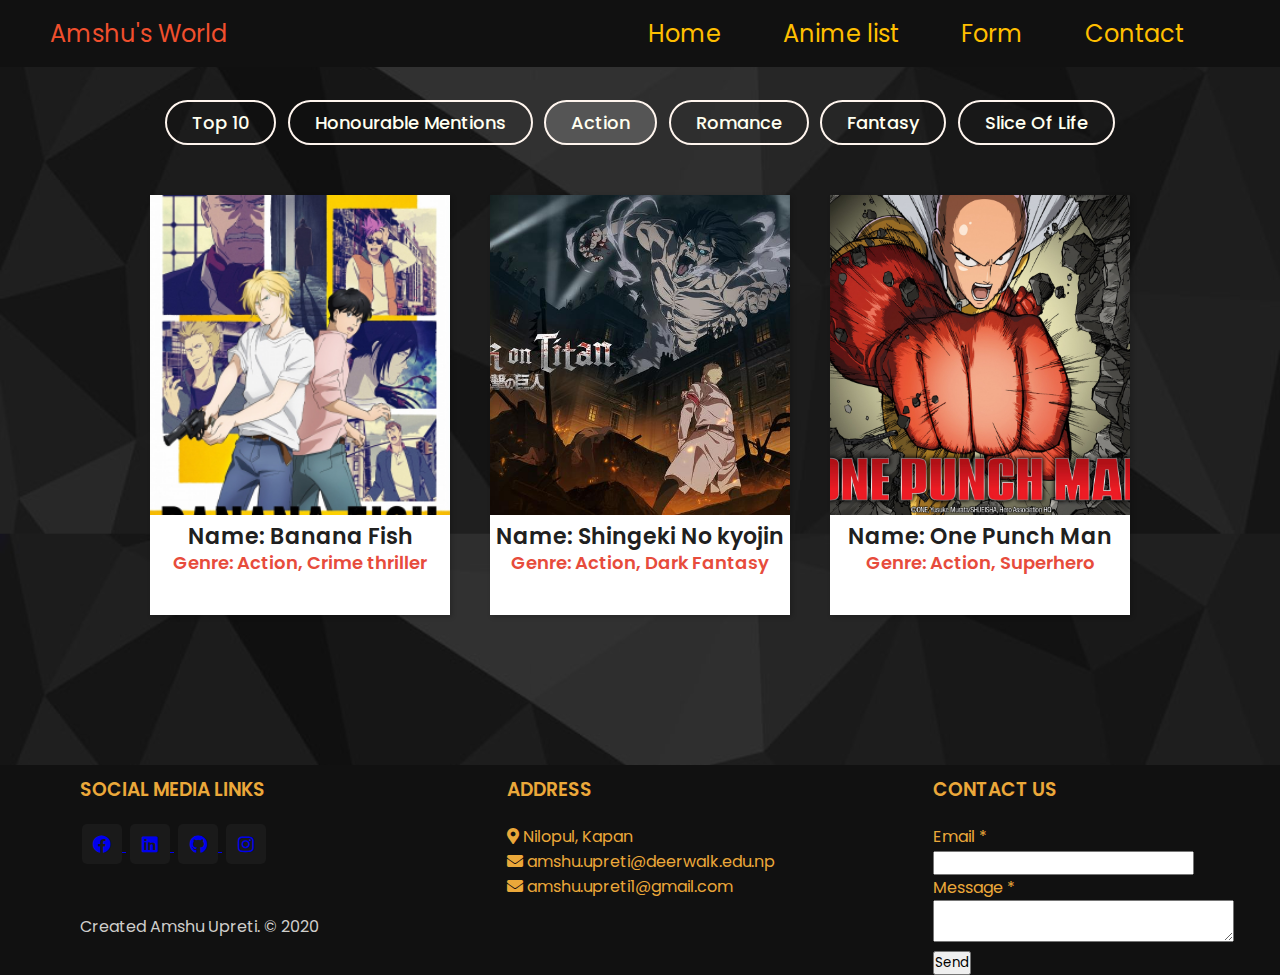
==== action.html @ cb9365bd "hi" ====
<!DOCTYPE html>
<html lang="en" dir="ltr">
   <head>
      <meta charset="utf-8">
      <title>My anime List</title>
      <link rel="stylesheet" href="./css/amshu.css">
      <meta name="viewport" content="width=device-width, initial-scale=1.0">
      <link rel="stylesheet" href="https://use.fontawesome.com/releases/v5.2.0/css/all.css" integrity="sha384-hWVjflwFxL6sNzntih27bfxkr27PmbbK/iSvJ+a4+0owXq79v+lsFkW54bOGbiDQ"
    crossorigin="anonymous">
    <link rel="stylesheet" href="https://cdnjs.cloudflare.com/ajax/libs/font-awesome/5.15.3/css/all.min.css"/>
    <script src="myscript.js" defer></script>
    <script src="formjs.js" defer></script>
   </head>
   <body background="image1.jpg" style="background-size: cover;">
    <nav class="navbar">
        <div class="Amshu">Amshu's World</div>
        <a href="#" class="toggle-button">
          <span class="bar"></span>
          <span class="bar"></span>
          <span class="bar"></span>
        </a>
        <div class="navbar-links">
          <ul>
            <li><a href="index.html">Home</a></li>
            <li><a href="anime.html">Anime list</a></li>
            <li><a href="form.html">Form</a></li>
            <li><a href="#contacts">Contact</a></li>
          </ul>
        </div>
    </nav>
    <div class="wrapper">
      <!-- filter Items -->
      <nav>
        <div class="items">
          <a href ="anime.html"  >Top 10</a>
          <a href="mentions.html">Honourable Mentions</a>
          <a class="current" href="action.html">Action</a>
          <a href ="filter.html"  >Romance</a>
          <a href ="fantasy.html"  >Fantasy</a>
          <a href ="slice.html"  >Slice Of Life</a>
        </div>
      </nav>
      <div class="gallery">
         <div class="container1">
         <div class="card">
            <div class="img">
                <img src="banana fish.jpg">
             </div>
             <div class="top-text">
                <div class="name">
                   Name: Banana Fish
                </div>
                <p>
                   Genre: Action, Crime thriller
                </p>
             </div>
             <div class="bottom-text">
                <div class="text">
                   <b>Alternative Name:</b> Banana Fish<br>
                   <b>Episodes:</b> 24<br>
                   <b>Status:</b>Completed

               </div>
            </div>
         </div>
         <div class="card">
            <div class="img">
                <img src="AOT.jpg">
             </div>
             <div class="top-text">
                <div class="name">
                   Name: Shingeki No kyojin
                </div>
                <p>
                   Genre: Action, Dark Fantasy
                </p>
             </div>
             <div class="bottom-text">
                <div class="text">
                   <b>Alternative Name:</b> Attack On Titan<br>
                   <b>Episodes:</b> 75<br>
                   <b>Status:</b> Completed
               </div>
            </div>
         </div>
         <div class="card">
            <div class="img">
                <img src="one punch man.jpg">
             </div>
             <div class="top-text">
                <div class="name">
                   Name: One Punch Man
                </div>
                <p>
                   Genre: Action, Superhero
                </p>
             </div>
          
             <div class="bottom-text">
                <div class="text">
                   <b>Alternative Name:</b> One Punch Man<br>
                   <b>Episodes:</b> 24<br>
                   <b>Status:</b> Completed
               </div>
            </div>
         </div>
         </div>
         
   </div>
    </div>   
   </body>
   <footer>
      <div class="main-content" id="contacts">
        <div class="left box">
          <h3>Social Media Links<br></h3>
            <div class="social">
              <a href="https://www.facebook.com/amshu.upreti">
                <i class="fab fa-facebook fa-2x"></i>
              </a>
              <a href="https://www.linkedin.com/in/amshu-upreti-7a95171a9">
                <i class="fab fa-linkedin fa-2x"></i>
              </a>
              <a href="https://github.com/amshere">
                <i class="fab fa-github fa-2x"></i>
              </a>
              <a href="https://www.instagram.com/amupreti/">
                <i class="fab fa-instagram fa-2x"></i>
              </a>
            </div><br><br>
            <p>Created Amshu Upreti. © 2020</p>
        </div>
        <div class="center box">
          <h3>Address</h3>
          <div class="content">
            <div class="place">
              <span class="fas fa-map-marker-alt"></span>
              <span class="text">Nilopul, Kapan</span>
            </div>
            <div class="email">
              <span class="fas fa-envelope"></span>
              <span class="text">amshu.upreti@deerwalk.edu.np</span>
            </div>
            <div class="email">
              <span class="fas fa-envelope"></span>
              <span class="text">amshu.upreti1@gmail.com</span>
            </div>
        </div>
        </div>

        <div class="right box">
          <h3>Contact us</h3>
          <div class="content">
            <form action="#">
              <div class="email">
                <div class="text">Email *</div>
                <input type="email" required>
              </div>
              <div class="msg">
                <div class="text">Message *</div>
                <textarea rows="2" cols="25" required></textarea>
              </div>
              <div class="btn">
                <button type="submit">Send</button>
              </div>
            </form>
          </div>
        </div>
      </div>
    </footer>
</html>
---- css/amshu.css ----
@import url('https://fonts.googleapis.com/css?family=Poppins:400,500,600,700&display=swap');
*{
  margin: 0;
  padding: 0;
  box-sizing: border-box;
  font-family: 'Poppins', sans-serif;
}
body{
  height: 100%;
  width:100%;
  position: absolute;
  display: grid;
  place-items: center;
  text-align: center;
}
.navbar {
    width:100%;
    display: flex;
    position: fixed;
    top:0;
    z-index:100;
    justify-content: space-between;
    align-items: center;
    background-color:#111;
    color: white;
    
}

.Amshu {
    font-size: 1.5rem;
    margin: .5rem;
    margin-left: 50px;
    color:#f04f2d;
}

.navbar-links {
    height: 100%;
}

.navbar-links ul {
    display: flex;
    margin: 0;
    padding-right:50px;
}

.navbar-links li {
    list-style: none;
    padding-right: 30px;
    font-size: x-large;
}

.navbar-links li a {
    display: block;
    text-decoration: none;
    color:#ffbf00 ;
    padding: 1rem;
}

.navbar-links li:hover {
    background-color: #555;
}

.toggle-button {
    position: absolute;
    top: .75rem;
    right: 1rem;
    display: none;
    flex-direction: column;
    justify-content: space-between;
    width: 30px;
    height: 21px;
}

.toggle-button .bar {
    height: 3px;
    width: 100%;
    margin-right: 20px;
    background-color: white;
    border-radius: 10px;
}


@media (max-width: 800px) {
    .navbar {
        width:109%;
        flex-direction: column;
        align-items: flex-start;
    }

    .toggle-button {
        margin-right: 20px;
        display: flex;
    }

    .navbar-links {
        display: none;
        width: 100%;
    }

    .navbar-links ul {
        width: 100%;
        flex-direction: column;
    }

    .navbar-links ul li {
        text-align: center;
    }

    .navbar-links ul li a {
        padding: .5rem 1rem;
    }

    .navbar-links.active {
        display: flex;
    }
}

/* Genre menu*/

.wrapper{
    margin: 100px auto;
    max-width: 1100px;
  }
  .wrapper nav{
    display: flex;
    justify-content: center;
  }
  .wrapper .items{
    display: flex;
    max-width: 950px;
    width: 100%;
    justify-content: space-between;
  }
  .items a{
      text-decoration: none;
    padding: 7px 25px;
    font-size: 18px;
    font-weight: 500;
    cursor: pointer;
    color: #FFFFF0;
    border-radius: 50px;
    border: 2px solid #FFF5EE;
    transition: all 0.3s ease;
  }
  .current{
    background:#555;  
  }
  .items a:hover{
    background:#555;
  }

  @media (max-width: 700px) {
    .wrapper nav .items{
      max-width: 600px;
    }
    nav .items span{
      padding: 7px 15px;
    }
  }
  @media (max-width: 600px) {
    .wrapper{
      margin: 30px auto;
    }
    .wrapper nav .items{
      flex-wrap: wrap;
      justify-content: center;
    }
    nav .items span{
      margin: 5px;
    }
  } 


.container1{
    width:100%;
  padding: 0 40px;
  padding-top: 50px;
  padding-bottom: 50px;
  display: flex;
  align-items: center;
  justify-content: space-between;
}
.container2{
    width:100%;
    padding: 0 40px;
    padding-bottom: 50px;
    display: flex;
    align-items: center;
    justify-content: space-between;
}
.container3{
    padding: 0 40px;
    padding-bottom: 50px;
    display: flex;
    align-items: center;
    justify-content: space-between;
}
.container4{
    padding: 0 40px;
    padding-bottom: 50px;
    display: flex;
    align-items: center;

   
}
.container4 .card{
    height: 420px;
  width: 305px;
  margin-left: 50px;
  margin: 0 20px;
  background: white;
  transition: 0.4s;
  box-shadow: 2px 2px 5px rgba(0,0,0,0.2);

}

.card{
  height: 420px;
  width: 400px;
  margin: 0 20px;
  background: white;
  transition: 0.4s;
  box-shadow: 2px 2px 5px rgba(0,0,0,0.2);
}
.card:hover{
  height: 470px;
  box-shadow: 5px 5px 10px rgba(0,0,0,0.2);
}
.card .img{
  height: 320px;
  width: 100%;
}
.card .img img{
  height: 100%;
  width: 100%;
  object-fit: cover;
}
.card .top-text{
  padding: 5px;
}
.card .top-text .name{
  font-size: 22px;
  font-weight: 600;
  color: #202020;
}
.card .top-text p{
  font-size: 18px;
  font-weight: 600;
  color: #e74c3c;
  line-height: 20px;
}
.card .bottom-text{
  padding: 0 20px 10px 20px;
  margin-top: 5px;
  background: white;
  opacity: 0;
  visibility: hidden;
  transition: 0.1s;
}
.card:hover .bottom-text{
  opacity: 1;
  visibility: visible;
}
.card .bottom-text .text{
  text-align: justify;
  
}
.card .bottom-text .btn{
  margin: 10px 0;
  text-align: left;
}
.card .bottom-text .btn a{
  text-decoration: none;
  background: #e74c3c;
  color: #f2f2f2;
  padding: 5px 8px;
  border-radius: 3px;
  display: inline-flex;
  transition: 0.2s;
}
.card .bottom-text .btn a:hover{
  transform: scale(0.9);
}
@media screen and (max-width: 850px) {
  .container1{
    flex-wrap: wrap;
    flex-direction: column;
  }
  .container2{
    flex-wrap: wrap;
    flex-direction: column;
  }
  .container3{
    flex-wrap: wrap;
    flex-direction: column;
  }
  .card{
    max-width: 700px;
    margin: 20px 0;
  }
}


********
.maincontainer{
    display: flex;
    justify-content: center;
    align-items: center;
}
@media (min-width: 600px){
    .container{
    position: relative;
    width: 1100px;
    display: flex;
    justify-content: center;
    align-items: center;
    flex-wrap: wrap;
    padding-top:50px;
    margin-left: 100px;
}

.container .mycard{
    position: relative;
    max-width:300px;
    height:300px;
    background: white;
    margin: 30px 30px;
    padding: 20px 15px;
    padding-right: 30px;
    display: flex;
    flex-direction: column;
    box-shadow: 0 3px 50px rgba(0,0,0,0.5);
    transition: 0.4s ease-in-out;
}
.container .mycard:hover{
    height: 300px;
}
.container .mycard .cimg{
    position: relative;
    width: 260px;
    height: 260px;
    
    top:-60px;
    left:20px;
    z-index: 1;
    box-shadow: 0 3px 50px rgba(0,0,0,0.5);
}
.container .mycard .cimg img{
    max-width: 100%;
    height:100%;
    border-radius: 6px;
}
.container .mycard .cdetail{
    position: relative;
    margin-top: -140px;
    padding:10px 15px;
    text-align: center;
    color:black;
    font-family: monospace;
    visibility:hidden;
    opacity: 0;
    transition: 0.4s ease-in-out;
}
.container .mycard:hover .cdetail
{
    visibility: visible;
    opacity: 1;
    margin-top: -50px;
}
}
footer{
    width: 100%;
    position:relative;
    bottom: 0px;
    background-color: #111;
    color:#eba83a;
    place-items:left;
  text-align: left;
    
}
.main-content{
    display :flex;
}
.main-content .box{
    flex-basis: 50%;
    padding-left:80px;
    padding-top:10px;
}
.box h3{
    font-weight: 600;
    font-size:1.125 rem;
    text-transform: uppercase;
}
.box .content{
    margin:20px 0 0 0;
}
.left p{
    color:rgb(207, 206, 203);
}
.left .social{
    margin:20px 0 0 0;

}
.left .social a{
    padding: 0 2px;
}
.social a i{
    height: 40px;
    width:40px;
    background: #1a1a1a;
    line-height: 40px;
    text-align:center;
    font-size:18px;
    border-radius: 5px;
    transition:0.3s;
}
.social a i:hover{
    background: #f12020;;
}
}
@media (max-width: 800px) {
    footer {
        flex-direction: column;
        align-items: flex-start;
    }
    .main-content{
        flex-direction: column;
    }
}
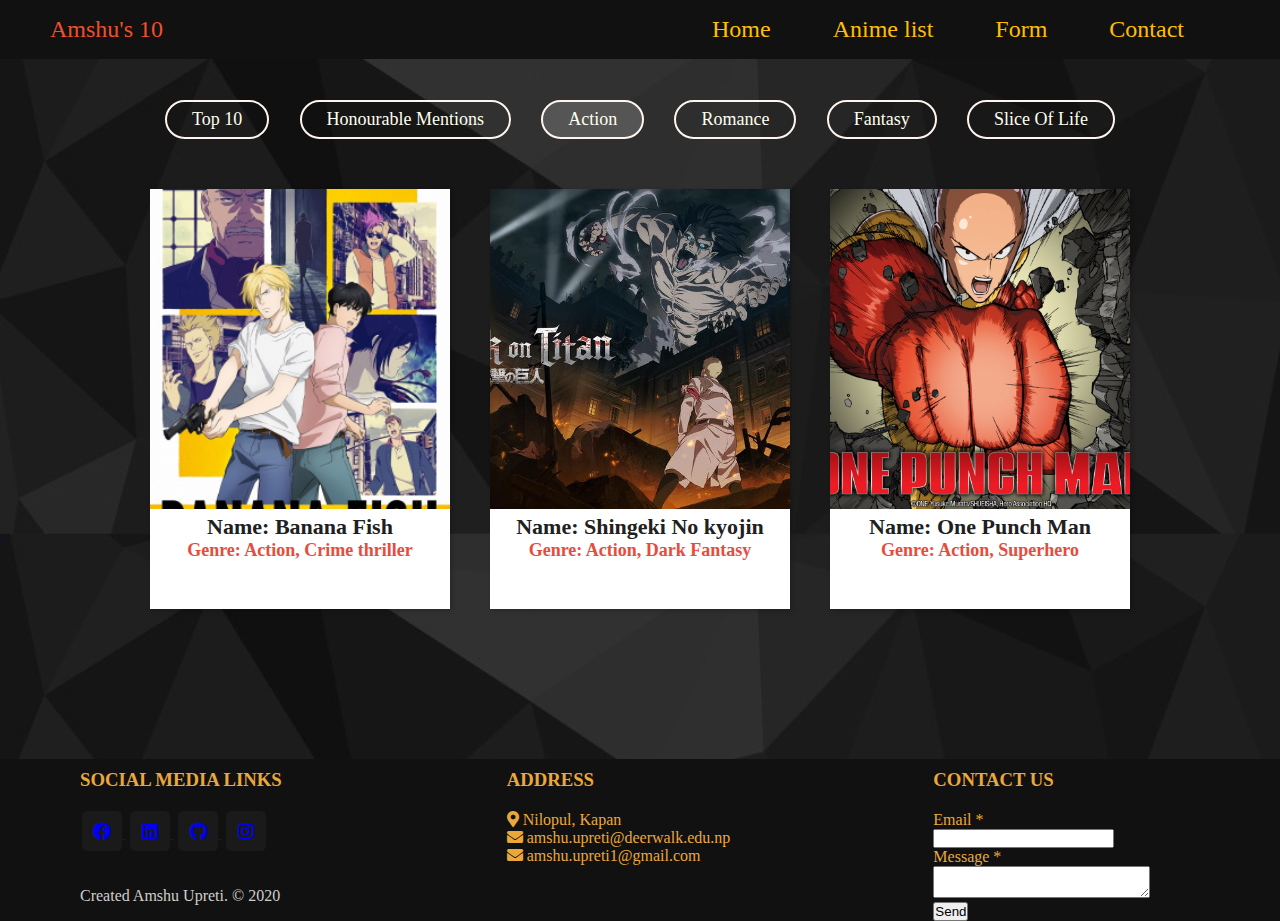
==== commit 586e75ca: "Update action.html" ====
--- a/action.html
+++ b/action.html
@@ -13,7 +13,7 @@
    </head>
    <body background="image1.jpg" style="background-size: cover;">
     <nav class="navbar">
-        <div class="Amshu">Amshu's World</div>
+        <div class="Amshu">Amshu's 10</div>
         <a href="#" class="toggle-button">
           <span class="bar"></span>
           <span class="bar"></span>
@@ -167,4 +167,4 @@
         </div>
       </div>
     </footer>
-</html>+</html>
--- a/css/amshu.css
+++ b/css/amshu.css
@@ -3,7 +3,7 @@
   margin: 0;
   padding: 0;
   box-sizing: border-box;
-  font-family: 'Poppins', sans-serif;
+  
 }
 body{
   height: 100%;
@@ -15,6 +15,7 @@
 }
 .navbar {
     width:100%;
+    font-family: 'Times New Roman', Times, serif;
     display: flex;
     position: fixed;
     top:0;
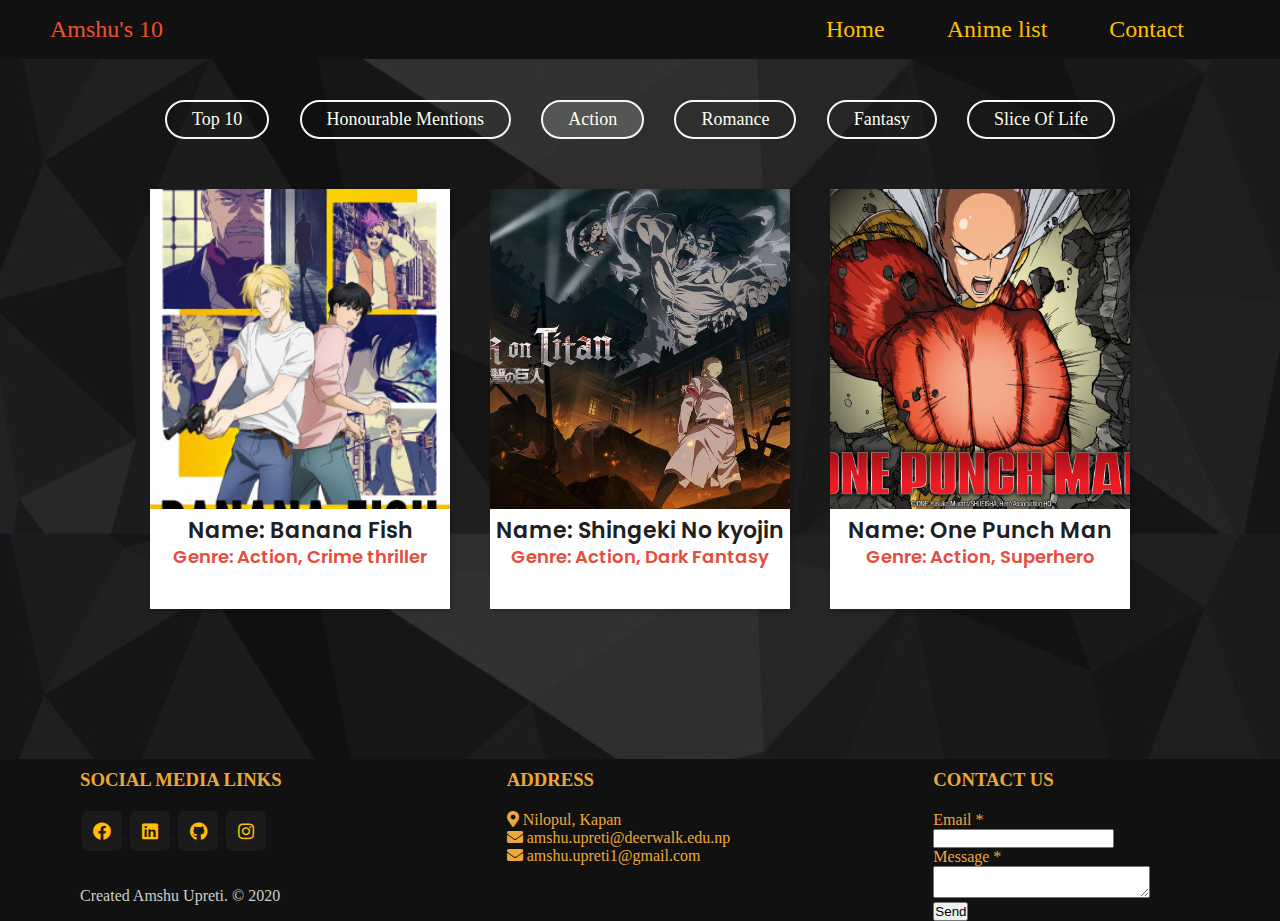
==== commit 02d6e8ce: "Update action.html" ====
--- a/action.html
+++ b/action.html
@@ -23,7 +23,6 @@
           <ul>
             <li><a href="index.html">Home</a></li>
             <li><a href="anime.html">Anime list</a></li>
-            <li><a href="form.html">Form</a></li>
             <li><a href="#contacts">Contact</a></li>
           </ul>
         </div>
--- a/css/amshu.css
+++ b/css/amshu.css
@@ -75,7 +75,6 @@
 .toggle-button .bar {
     height: 3px;
     width: 100%;
-    margin-right: 20px;
     background-color: white;
     border-radius: 10px;
 }
@@ -172,6 +171,9 @@
   } 
 
 
+.gallery{
+  font-family: 'Poppins', sans-serif;
+}
 .container1{
     width:100%;
   padding: 0 40px;
@@ -414,11 +416,12 @@
     font-size:18px;
     border-radius: 5px;
     transition:0.3s;
+  color:#ffbf00;
 }
 .social a i:hover{
-    background: #f12020;;
-}
-}
+    background: #555;
+}
+
 @media (max-width: 800px) {
     footer {
         flex-direction: column;
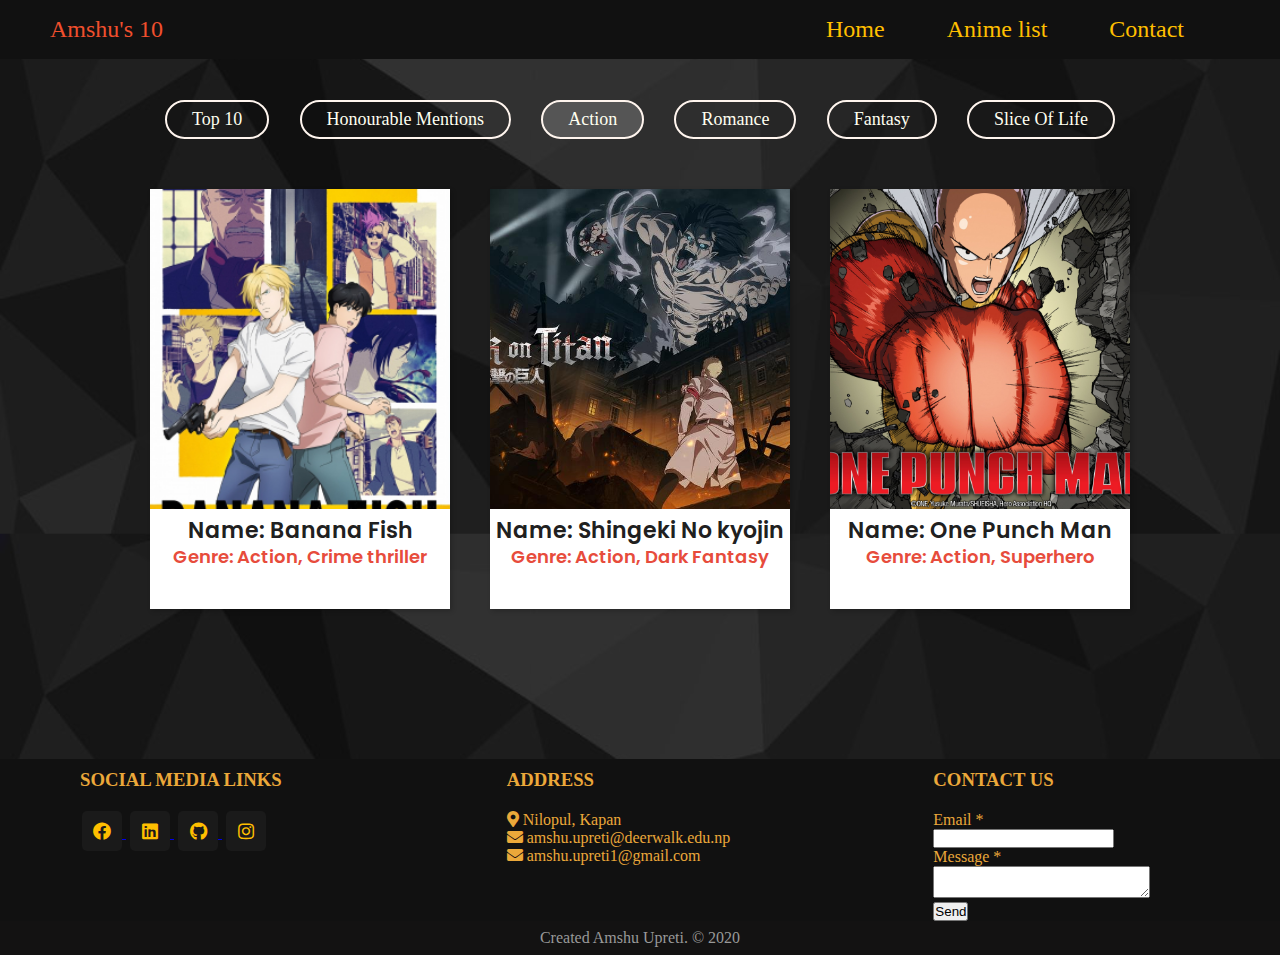
==== commit 49608d6d: "Update action.html" ====
--- a/action.html
+++ b/action.html
@@ -126,7 +126,7 @@
                 <i class="fab fa-instagram fa-2x"></i>
               </a>
             </div><br><br>
-            <p>Created Amshu Upreti. © 2020</p>
+            
         </div>
         <div class="center box">
           <h3>Address</h3>
@@ -166,4 +166,7 @@
         </div>
       </div>
     </footer>
+   <div class="copyright">
+      <p>Created Amshu Upreti. © 2020</p>
+    </div>
 </html>
--- a/css/amshu.css
+++ b/css/amshu.css
@@ -82,13 +82,13 @@
 
 @media (max-width: 800px) {
     .navbar {
-        width:109%;
+        
         flex-direction: column;
         align-items: flex-start;
     }
 
     .toggle-button {
-        margin-right: 20px;
+        
         display: flex;
     }
 
@@ -164,6 +164,7 @@
     .wrapper nav .items{
       flex-wrap: wrap;
       justify-content: center;
+      padding-top: 20px;
     }
     nav .items span{
       margin: 5px;
@@ -297,9 +298,80 @@
     flex-wrap: wrap;
     flex-direction: column;
   }
+  .container4{
+    flex-wrap: wrap;
+    flex-direction: column;
+  }
   .card{
     max-width: 700px;
     margin: 20px 0;
+    margin-left: 20px;
+    margin-right: 20px;
+  }
+  
+}
+
+@media screen and (max-width: 530px) {
+  
+  .container1{
+    flex-wrap: wrap;
+    flex-direction: column;
+  }
+  .container2{
+    flex-wrap: wrap;
+    flex-direction: column;
+  }
+  .container3{
+    flex-wrap: wrap;
+    flex-direction: column;
+  }
+  .container4{
+    flex-wrap: wrap;
+    flex-direction: column;
+  }
+  .card{
+    max-width: 300px;
+    margin: 20px 0;
+    margin-left: 20px;
+    margin-right: 20px;
+  }
+}
+
+@media screen and (max-width: 400px) {
+  
+  .container1{
+    flex-wrap: wrap;
+    flex-direction: column;
+  }
+  .container2{
+    flex-wrap: wrap;
+    flex-direction: column;
+  }
+  .container3{
+    flex-wrap: wrap;
+    flex-direction: column;
+  }
+  .container4{
+    flex-wrap: wrap;
+    flex-direction: column;
+  }
+  .card{
+    max-width: 200px;
+    margin: 20px 0;
+    margin-left: 20px;
+    margin-right: 20px;
+    font-size:15px;
+  }
+  .card .top-text .name{
+    font-size: 15px;
+    font-weight:bold;
+    color: #202020;
+  }
+  .card .top-text p{
+    font-size: 15px;
+    font-weight: bold;
+    color: #e74c3c;
+    line-height: 20px;
   }
 }
 
@@ -421,6 +493,13 @@
 .social a i:hover{
     background: #555;
 }
+.copyright{
+    width:100%;
+    background: #131212;
+    padding: 8px 100px;
+    text-align: center;
+    color: #999;
+}
 
 @media (max-width: 800px) {
     footer {
@@ -430,5 +509,8 @@
     .main-content{
         flex-direction: column;
     }
+  .copyright{
+        padding: 8px 40px;
+    }
 }    
     
